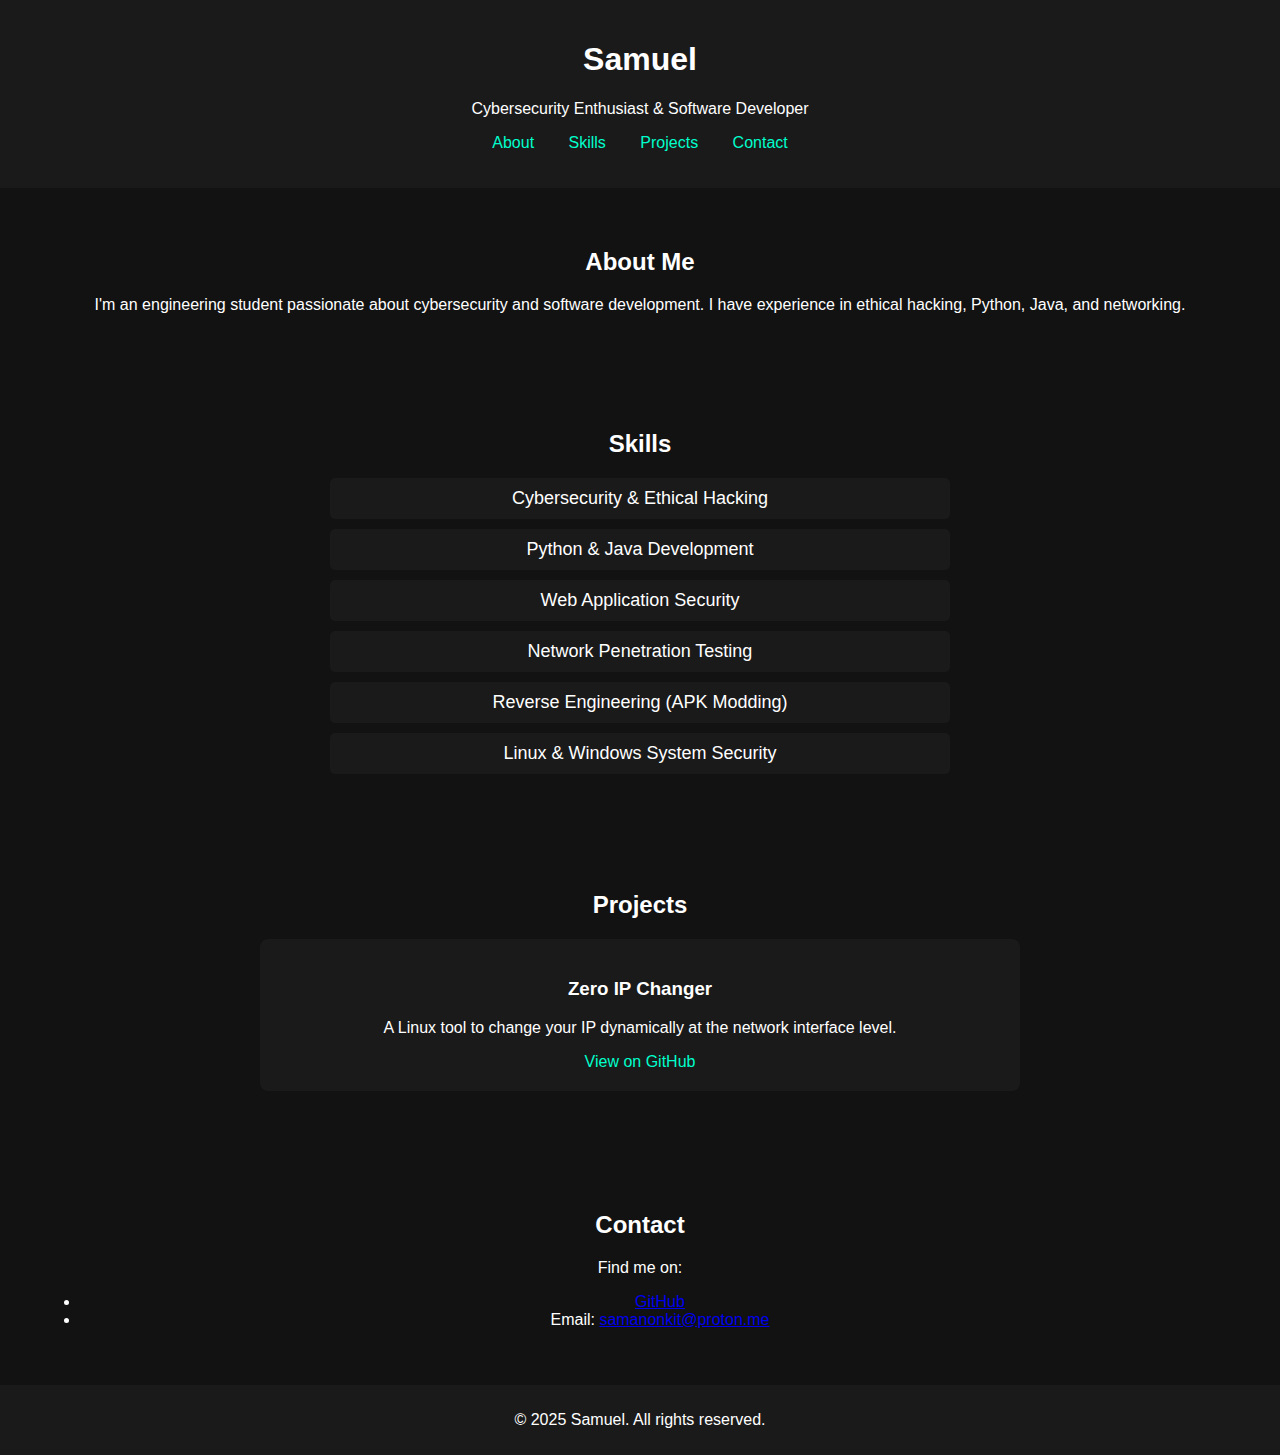
==== index.html @ 1fbc6114 "Add files via upload" ====
<!DOCTYPE html>
<html lang="en">
<head>
    <meta charset="UTF-8">
    <meta name="viewport" content="width=device-width, initial-scale=1.0">
    <title>Samuel | Cybersecurity & Development</title>
    <link rel="stylesheet" href="styles.css">
</head>
<body>
    <header>
        <h1>Samuel</h1>
        <p>Cybersecurity Enthusiast & Software Developer</p>
        <nav>
            <ul>
                <li><a href="#about">About</a></li>
                <li><a href="#skills">Skills</a></li>
                <li><a href="#projects">Projects</a></li>
                <li><a href="#contact">Contact</a></li>
            </ul>
        </nav>
    </header>

    <section id="about">
        <h2>About Me</h2>
        <p>I'm an engineering student passionate about cybersecurity and software development. 
           I have experience in ethical hacking, Python, Java, and networking.</p>
    </section>

    <section id="skills">
        <h2>Skills</h2>
        <ul class="skills-list">
            <li>Cybersecurity & Ethical Hacking</li>
            <li>Python & Java Development</li>
            <li>Web Application Security</li>
            <li>Network Penetration Testing</li>
            <li>Reverse Engineering (APK Modding)</li>
            <li>Linux & Windows System Security</li>
        </ul>
    </section>

    <section id="projects">
        <h2>Projects</h2>
        <div class="project">
            <h3>Zero IP Changer</h3>
            <p>A Linux tool to change your IP dynamically at the network interface level.</p>
            <a href="https://github.com/zero-sam/zero-ip-changer" target="_blank">View on GitHub</a>
        </div>
    </section>

    <section id="contact">
        <h2>Contact</h2>
        <p>Find me on:</p>
        <ul>
            <li><a href="https://github.com/zero-sam" target="_blank">GitHub</a></li>
            <li>Email: <a href="mailto:samanonkit@proton.me">samanonkit@proton.me</a></li>
        </ul>
    </section>

    <footer>
        <p>© 2025 Samuel. All rights reserved.</p>
    </footer>
</body>
</html>
---- styles.css ----
body {
    font-family: Arial, sans-serif;
    background-color: #121212;
    color: #fff;
    margin: 0;
    padding: 0;
}

header {
    text-align: center;
    padding: 20px;
    background-color: #1a1a1a;
}

nav ul {
    list-style: none;
    padding: 0;
}

nav ul li {
    display: inline;
    margin: 0 15px;
}

nav ul li a {
    color: #00ffcc;
    text-decoration: none;
}

section {
    padding: 40px;
    text-align: center;
}

.skills-list {
    list-style: none;
    padding: 0;
    font-size: 18px;
}

.skills-list li {
    background: #1a1a1a;
    padding: 10px;
    margin: 10px auto;
    width: 50%;
    border-radius: 5px;
}

.project {
    background-color: #1a1a1a;
    padding: 20px;
    margin: 20px auto;
    width: 60%;
    border-radius: 8px;
}

.project a {
    color: #00ffcc;
    text-decoration: none;
}

footer {
    text-align: center;
    padding: 10px;
    background-color: #1a1a1a;
}
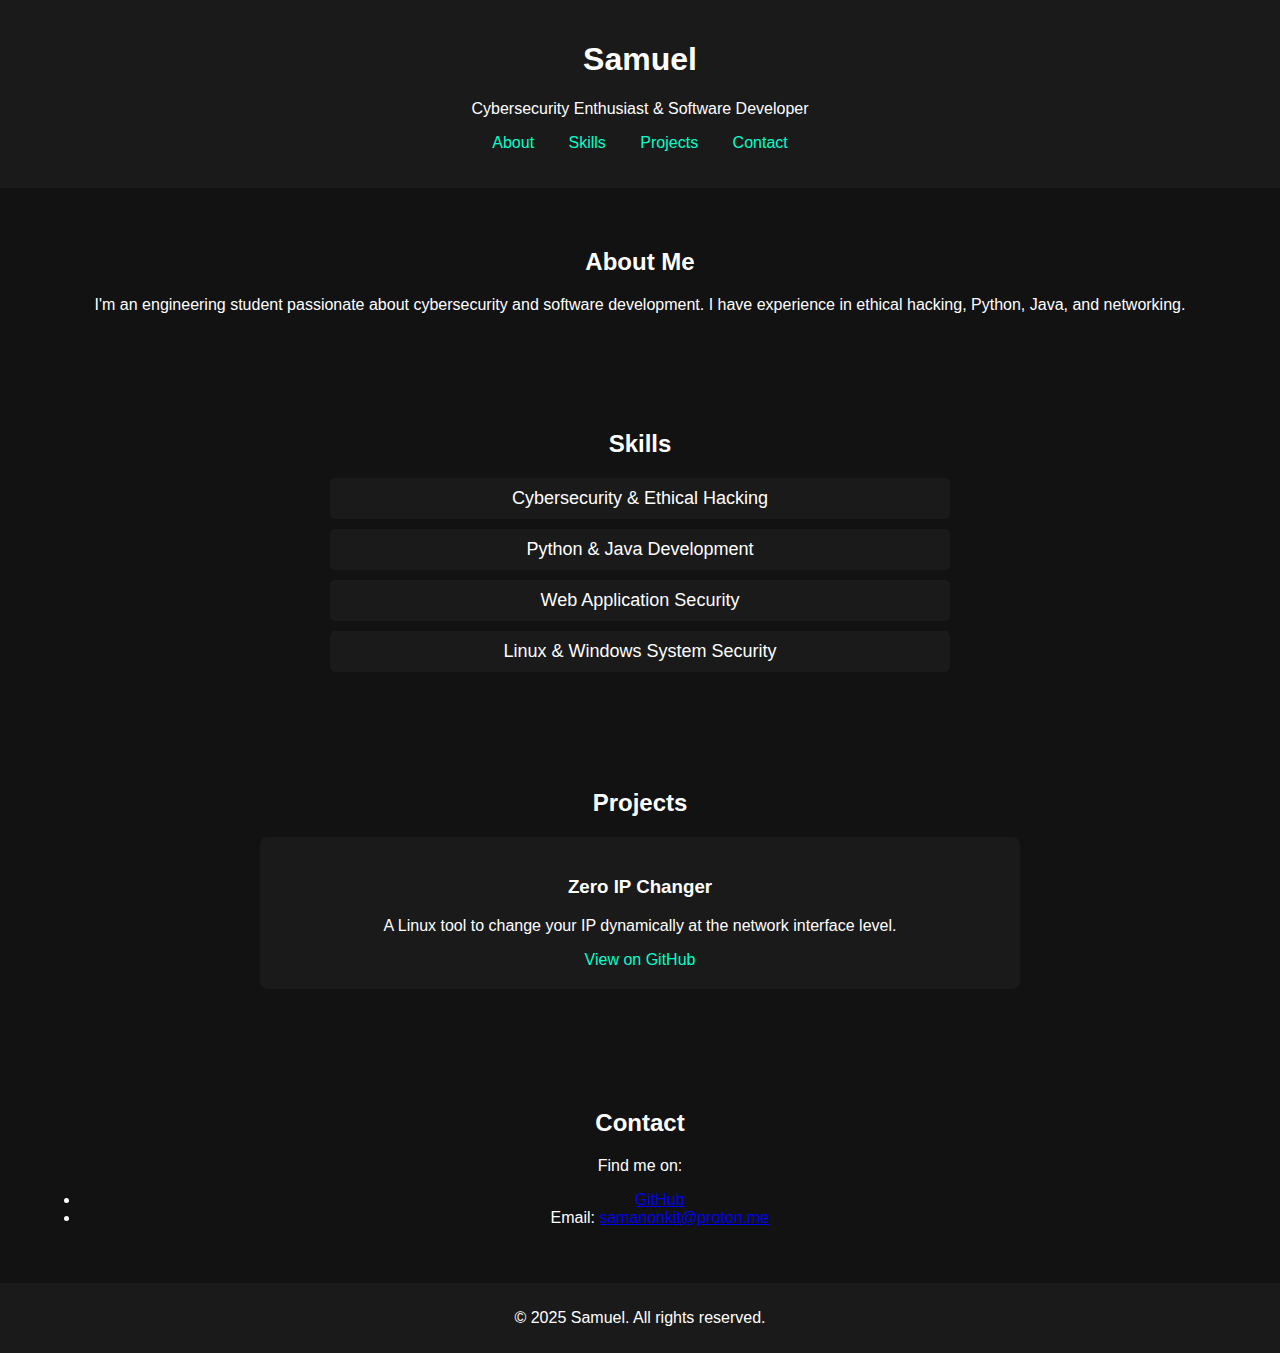
==== commit a6331e77: "Update index.html" ====
--- a/index.html
+++ b/index.html
@@ -32,8 +32,6 @@
             <li>Cybersecurity & Ethical Hacking</li>
             <li>Python & Java Development</li>
             <li>Web Application Security</li>
-            <li>Network Penetration Testing</li>
-            <li>Reverse Engineering (APK Modding)</li>
             <li>Linux & Windows System Security</li>
         </ul>
     </section>
@@ -60,4 +58,4 @@
         <p>© 2025 Samuel. All rights reserved.</p>
     </footer>
 </body>
-</html>+</html>
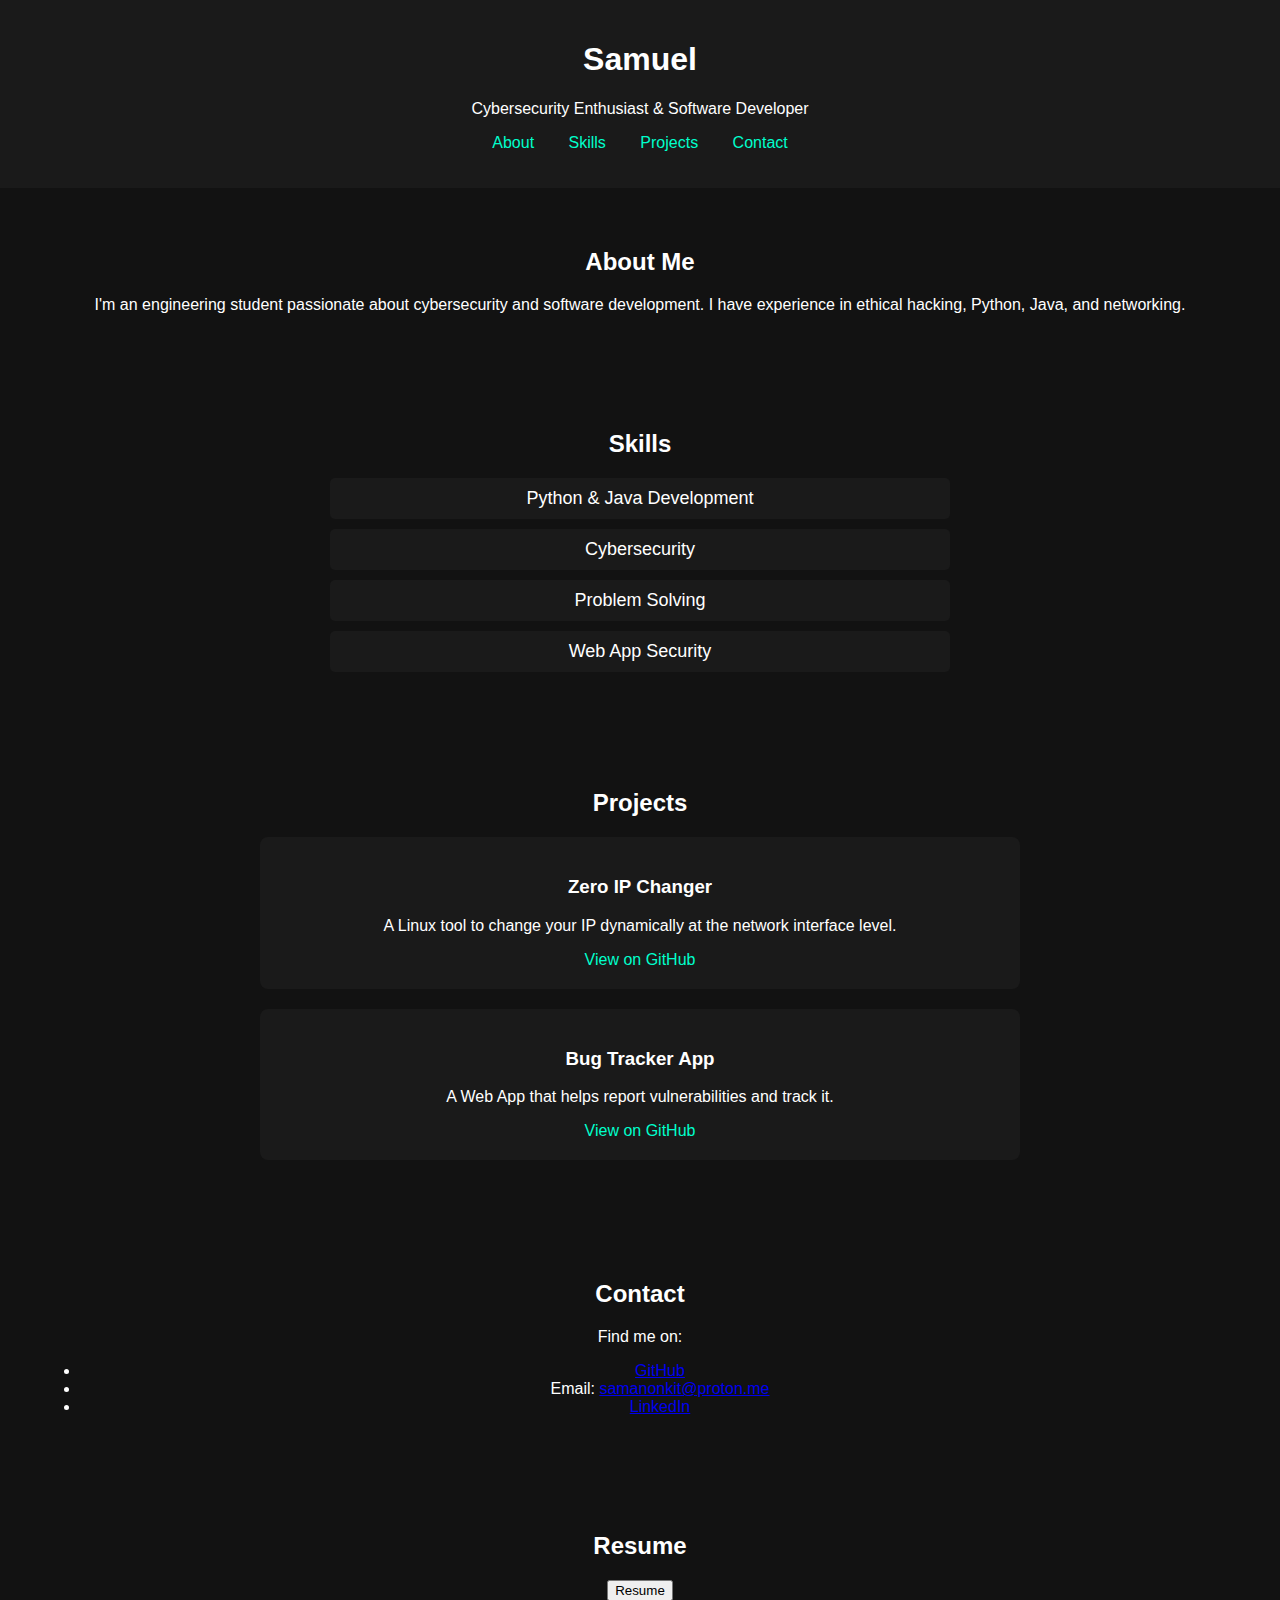
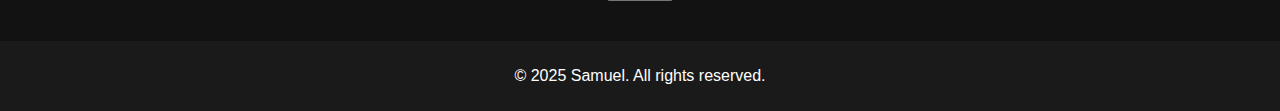
==== commit 9c76f694: "Update index.html" ====
--- a/index.html
+++ b/index.html
@@ -3,7 +3,7 @@
 <head>
     <meta charset="UTF-8">
     <meta name="viewport" content="width=device-width, initial-scale=1.0">
-    <title>Samuel | Cybersecurity & Development</title>
+    <title>Samuel | Development & Cybersecurity</title>
     <link rel="stylesheet" href="styles.css">
 </head>
 <body>
@@ -29,10 +29,10 @@
     <section id="skills">
         <h2>Skills</h2>
         <ul class="skills-list">
-            <li>Cybersecurity & Ethical Hacking</li>
             <li>Python & Java Development</li>
-            <li>Web Application Security</li>
-            <li>Linux & Windows System Security</li>
+            <li>Cybersecurity</li>
+            <li>Problem Solving</li>
+            <li>Web App Security</li>
         </ul>
     </section>
 
@@ -43,6 +43,11 @@
             <p>A Linux tool to change your IP dynamically at the network interface level.</p>
             <a href="https://github.com/zero-sam/zero-ip-changer" target="_blank">View on GitHub</a>
         </div>
+        <div class="project">
+            <h3>Bug Tracker App</h3>
+            <p>A Web App that helps report vulnerabilities and track it.</p>
+            <a href="https://github.com/zero-sam/bug-tracker-app" target="_blank">View on GitHub</a>
+        </div>
     </section>
 
     <section id="contact">
@@ -51,7 +56,12 @@
         <ul>
             <li><a href="https://github.com/zero-sam" target="_blank">GitHub</a></li>
             <li>Email: <a href="mailto:samanonkit@proton.me">samanonkit@proton.me</a></li>
+            <li><a href="www.linkedin.com/in/samuel-e-z3r0">LinkedIn</a></li>
         </ul>
+    </section>
+    <section id="contact">
+        <h2>Resume</h2>
+        <button onlick=resume.pdf>Resume</button>
     </section>
 
     <footer>
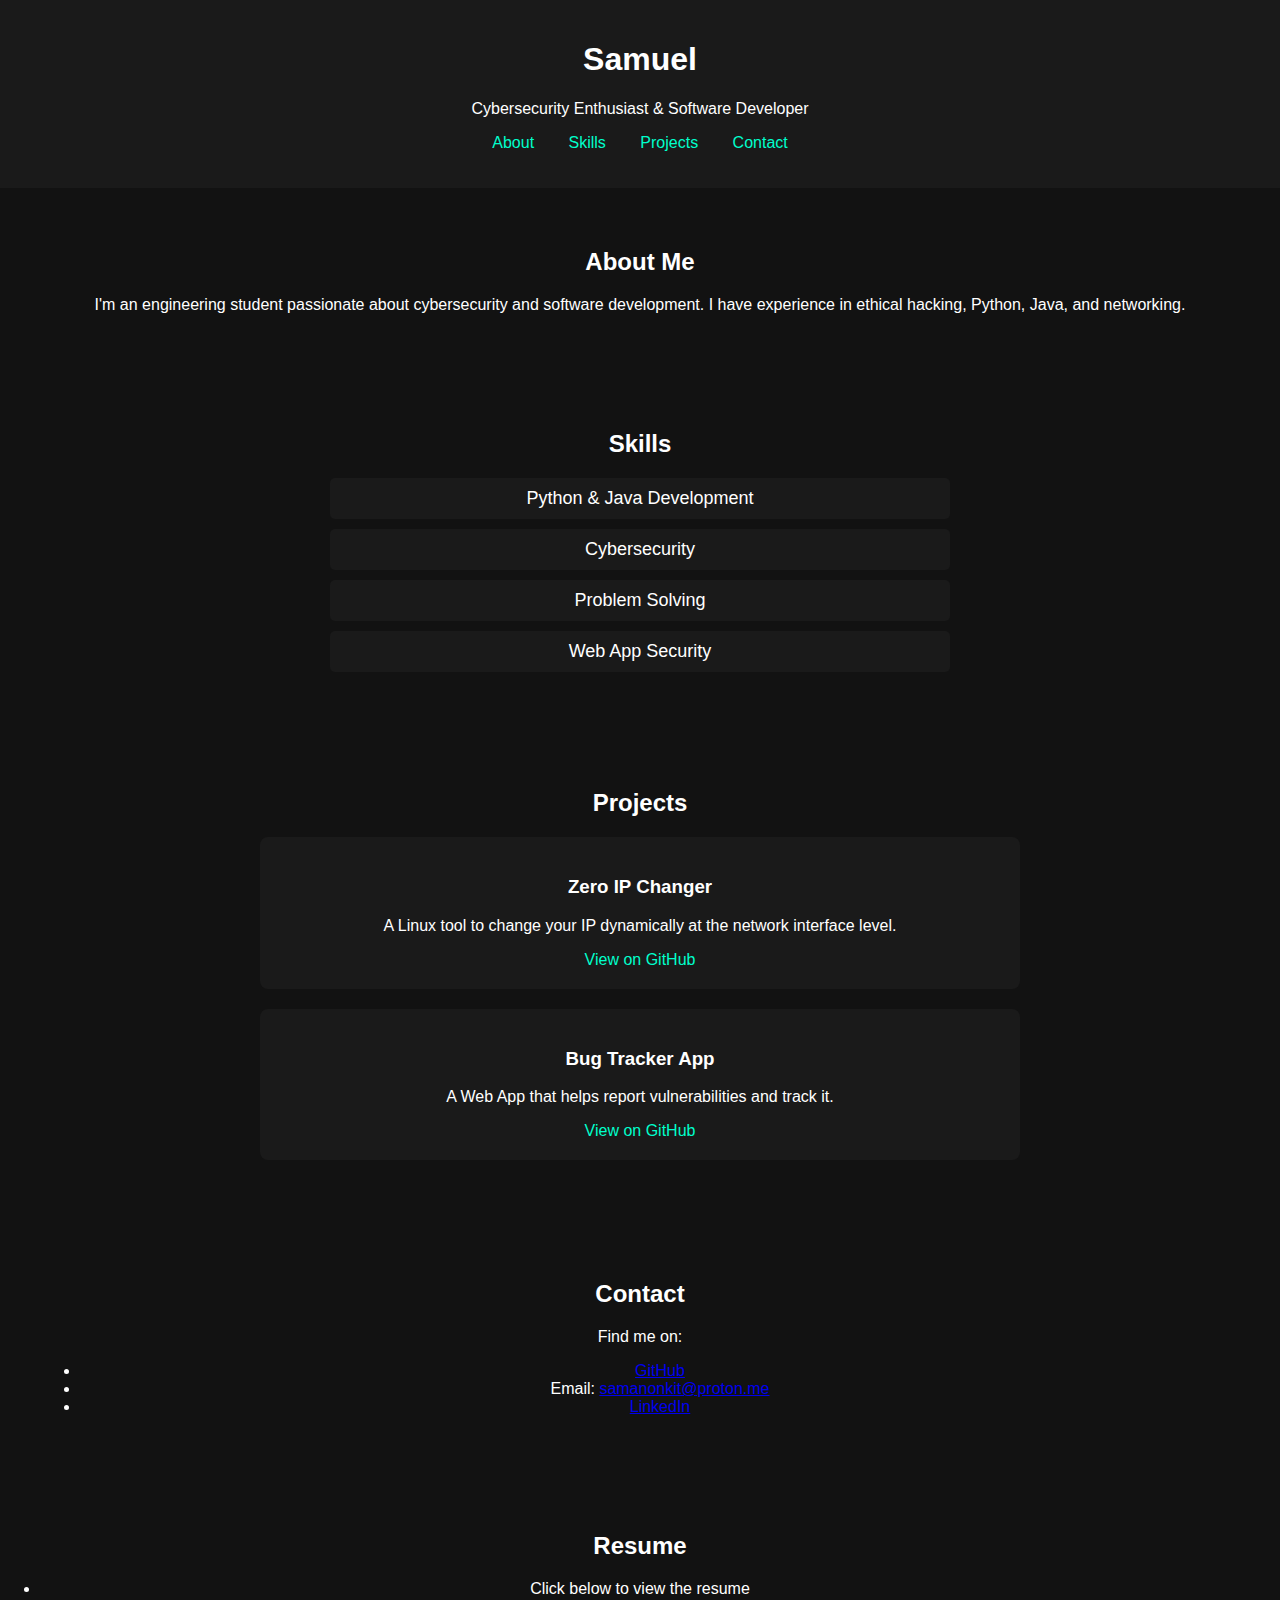
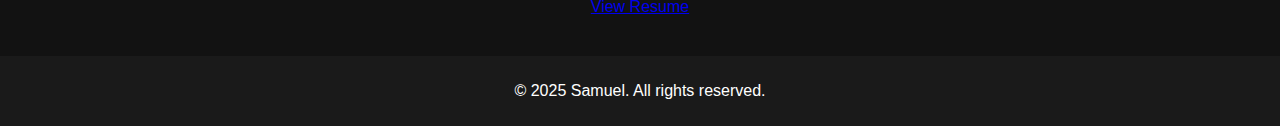
==== commit cde0dfba: "Update index.html" ====
--- a/index.html
+++ b/index.html
@@ -61,7 +61,8 @@
     </section>
     <section id="contact">
         <h2>Resume</h2>
-        <button onlick=resume.pdf>Resume</button>
+        <li>Click below to view the resume</li>
+        <a href="https://zero-sam.github.io/Portfolio/resume.pdf" target="_blank">View Resume</a>
     </section>
 
     <footer>
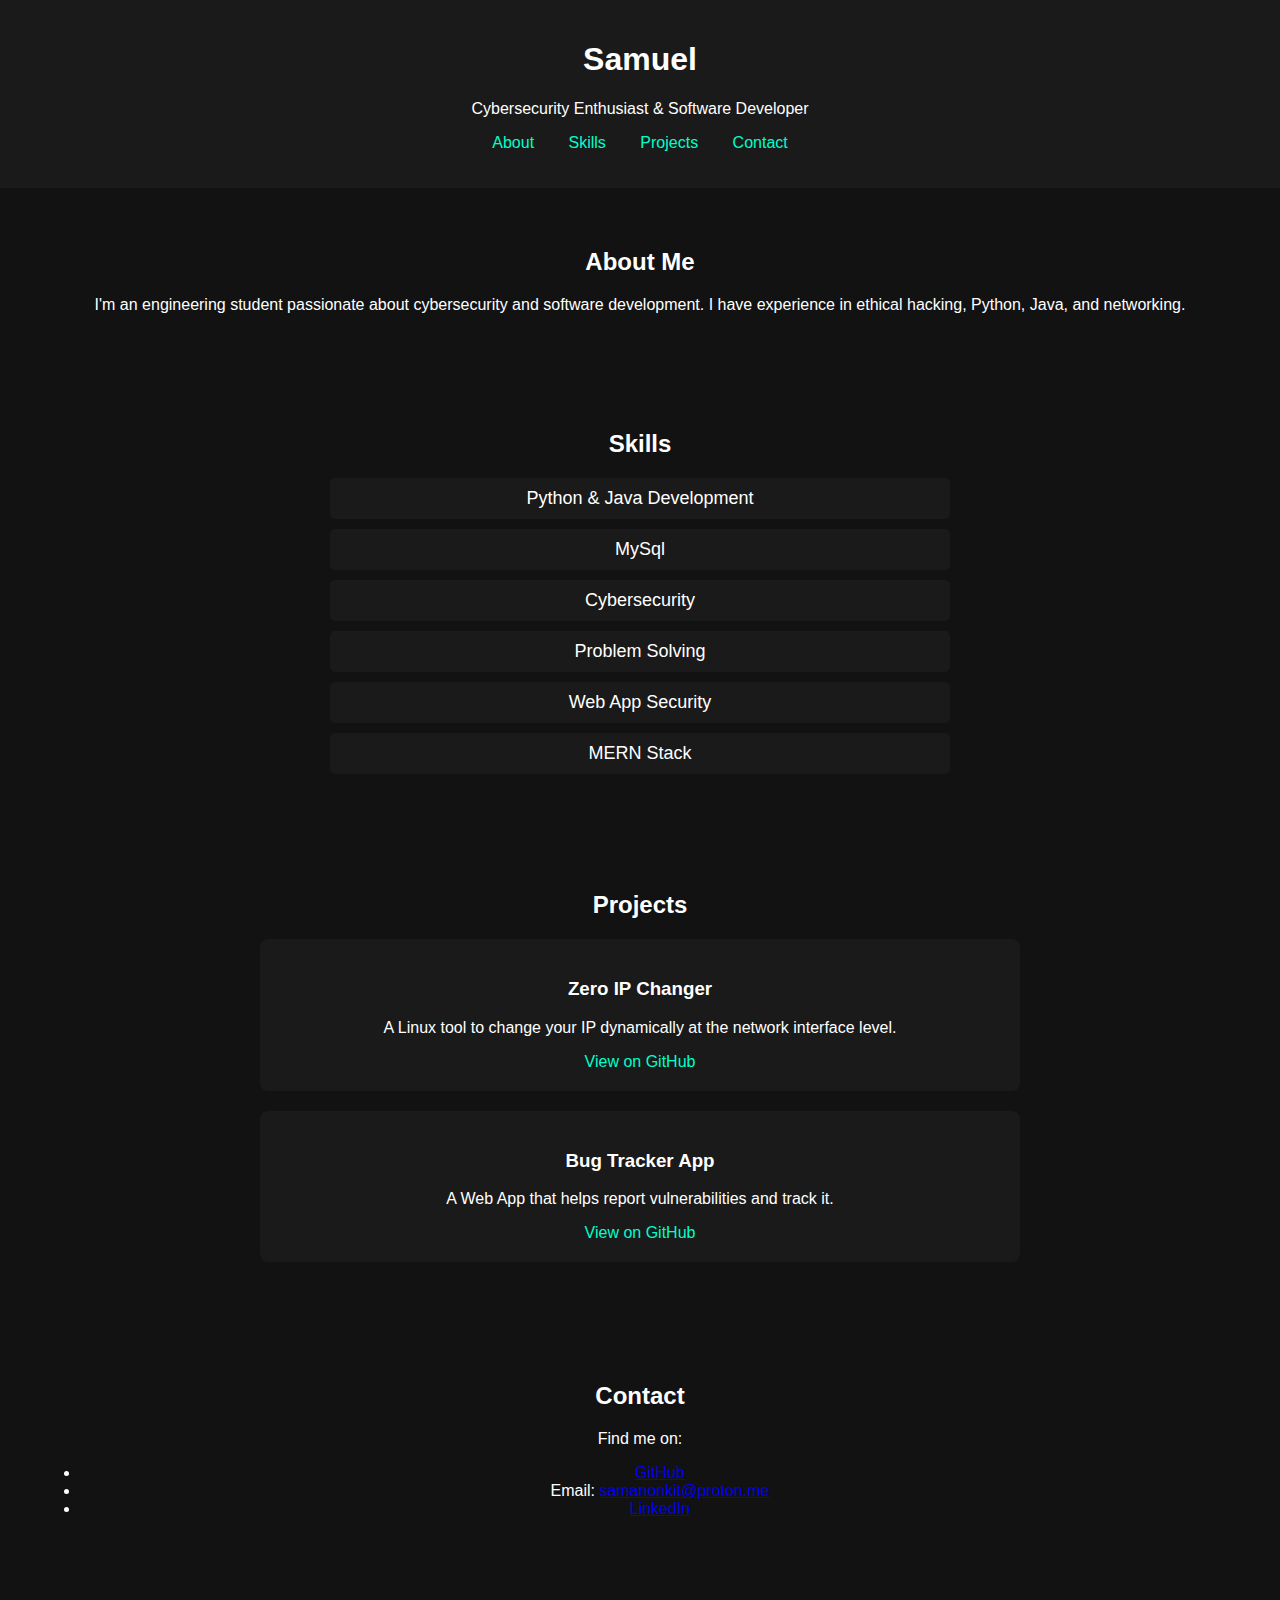
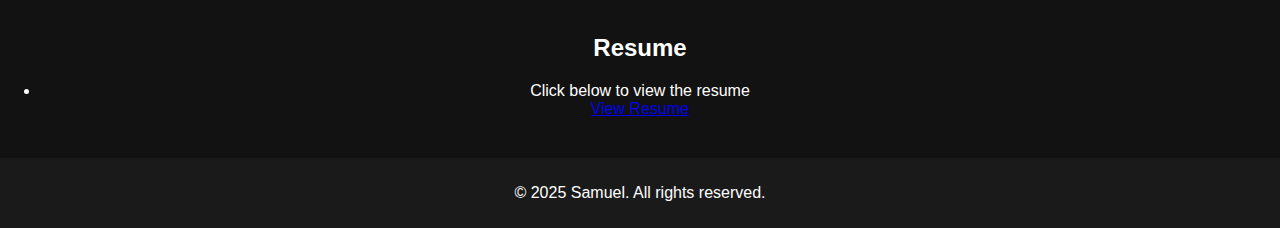
==== commit a7936679: "Update index.html" ====
--- a/index.html
+++ b/index.html
@@ -30,9 +30,11 @@
         <h2>Skills</h2>
         <ul class="skills-list">
             <li>Python & Java Development</li>
+            <li>MySql</li>
             <li>Cybersecurity</li>
             <li>Problem Solving</li>
             <li>Web App Security</li>
+            <li>MERN Stack</li>
         </ul>
     </section>
 
